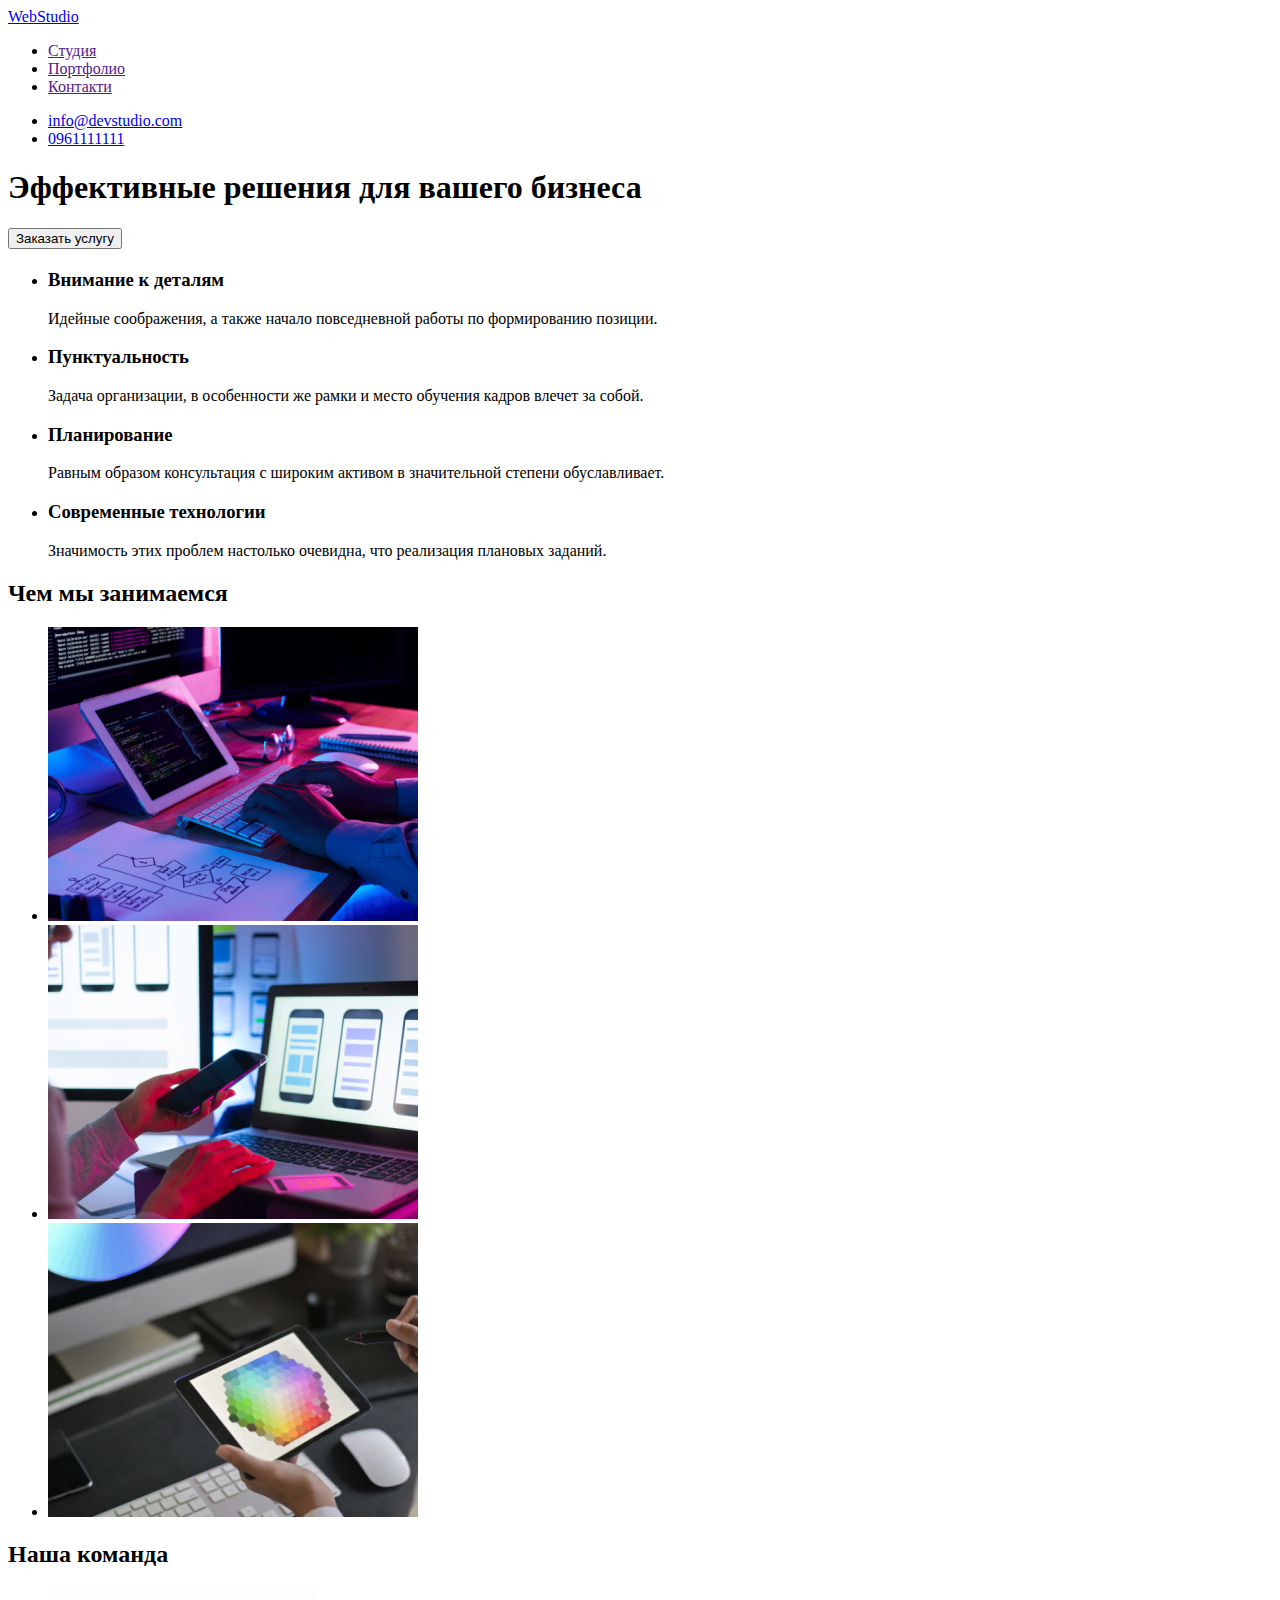
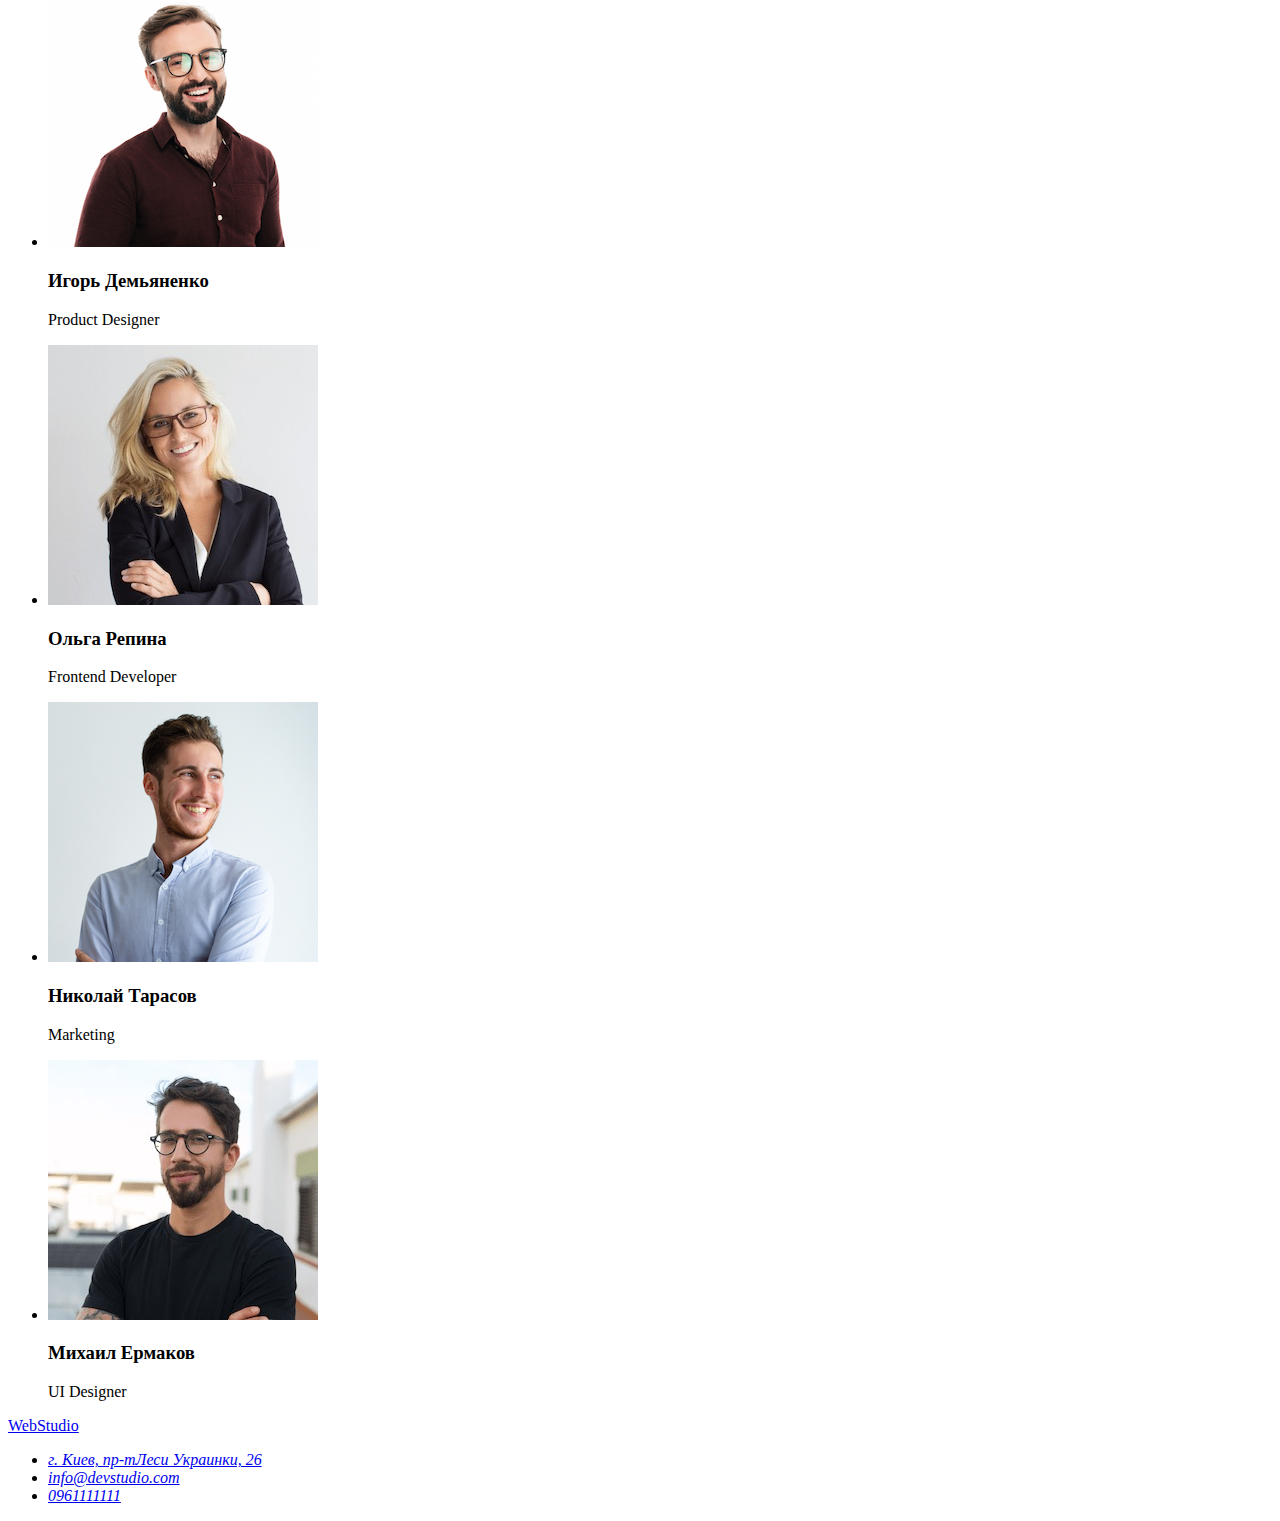
==== index.html @ 4bdc47aa "1 commit" ====
<!DOCTYPE html>
<html lang="en">

<head>
    <meta charset="UTF-8">
    <meta http-equiv="X-UA-Compatible" content="IE=edge">
    <meta name="viewport" content="width=device-width, initial-scale=1.0">
    <title>Document</title>

</head>

<body>
    <header>


        <nav>
            <a href="/index.html"> WebStudio </a>
            <ul>

                <li>
                    <a href="">Студия </a>
                </li>
                <li>
                    <a href="">Портфолио</a></li>
                <li>
                    <a href=""> Контакти</a>
                </li>
            </ul>
        </nav>

        <ul>
            <li>
                <a href="mailto:info@devstudio.com">info@devstudio.com</a>
            </li>
            <li>
                <a href="tel:0961111111">0961111111</a>
            </li>
        </ul>


    </header>

    <main>
        <section>
            <h1>Эффективные решения для вашего бизнеса</h1>
            <button type="Заказать услугу">Заказать услугу</button>
        </section>

        <section>
            <h2></h2>
            <ul>
                <li>

                    <h3> Внимание к деталям </h3>
                    <p>Идейные соображения, а также начало повседневной работы по формированию позиции.</p>
                </li>
                <li>
                    <h3>Пунктуальность</h3>
                    <p>Задача организации, в особенности же рамки и место обучения кадров влечет за собой.</p>
                </li>
                <li>
                    <h3>Планирование</h3>
                    <p>Равным образом консультация с широким активом в значительной степени обуславливает.</p>
                </li>
                <li>
                    <h3>Современные технологии</h3>
                    <p>Значимость этих проблем настолько очевидна, что реализация плановых заданий.</p>
                </li>
            </ul>

        </section>
        <section>
            <h2>Чем мы занимаемся</h2>
            <ul>
                <li>
                    <img src="images/goit-img.jpg" alt="фото" width="370" /> </li>
                <li>
                    <img src="images/img-2.jpg" alt="фото2" width="370" /> </li>
                <li>
                    <img src="images/img-3.jpg" alt="фото3" width="370" /> </li>
            </ul>
        </section>
        <section>
            <h2>Наша команда</h2>
            <ul>
                <li>
                    <img src="images/demianenko-img.jpg" alt="Демьяненко" width="270" /><br>
                    <h3>Игорь Демьяненко</h3>
                    <p>Product Designer</p>
                </li>
                <li>
                    <img src="images/repina-img-2.jpg" alt="Репина" width="270" /> <br>
                    <h3>Ольга Репина</h3>
                    <p>Frontend Developer</p>
                </li>
                <li>
                    <img src="images/taraskov-img-3.jpg" alt="Тарасков" width="270" /> <br>
                    <h3>Николай Тарасов</h3>
                    <p>Marketing</p>
                </li>
                <li>
                    <img src="images/ermakov-img-4.jpg" alt="Ермаков" width="270" /> <br>
                    <h3>Михаил Ермаков</h3>
                    <p>UI Designer</p>

                </li>
            </ul>
        </section>
    </main>

    <footer>
        <a href="/index.html"> WebStudio </a>
        <address> 
            <ul>
        <li><a href="https://bit.ly/3pXMvUd" target="_blank" rel="noreferrer noopener"> г. Киев, пр-тЛеси Украинки, 26</a></li>
       <li> <a href="mailto:info@devstudio.com">info@devstudio.com</a></li>
       <li> <a href="tel:0961111111">0961111111</a></li>
            </ul> </address>

    </footer>
</body>

</html>
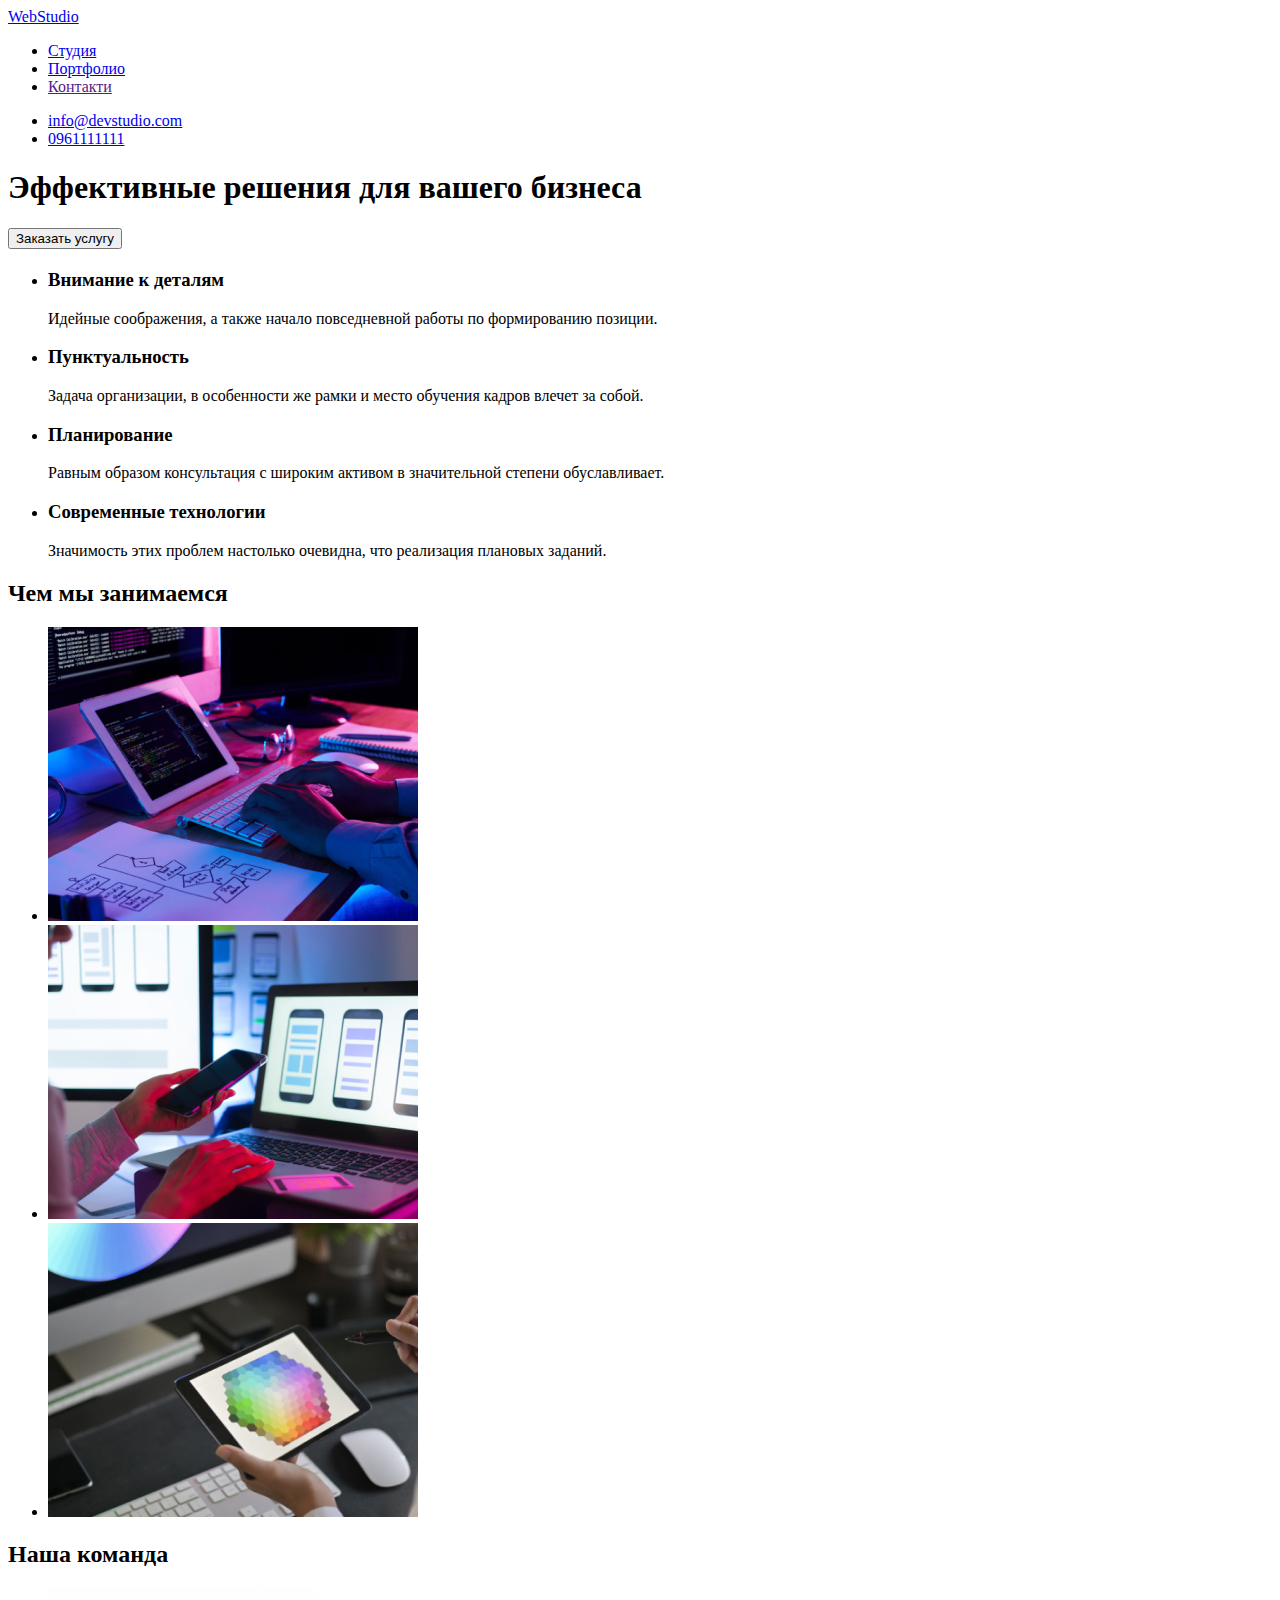
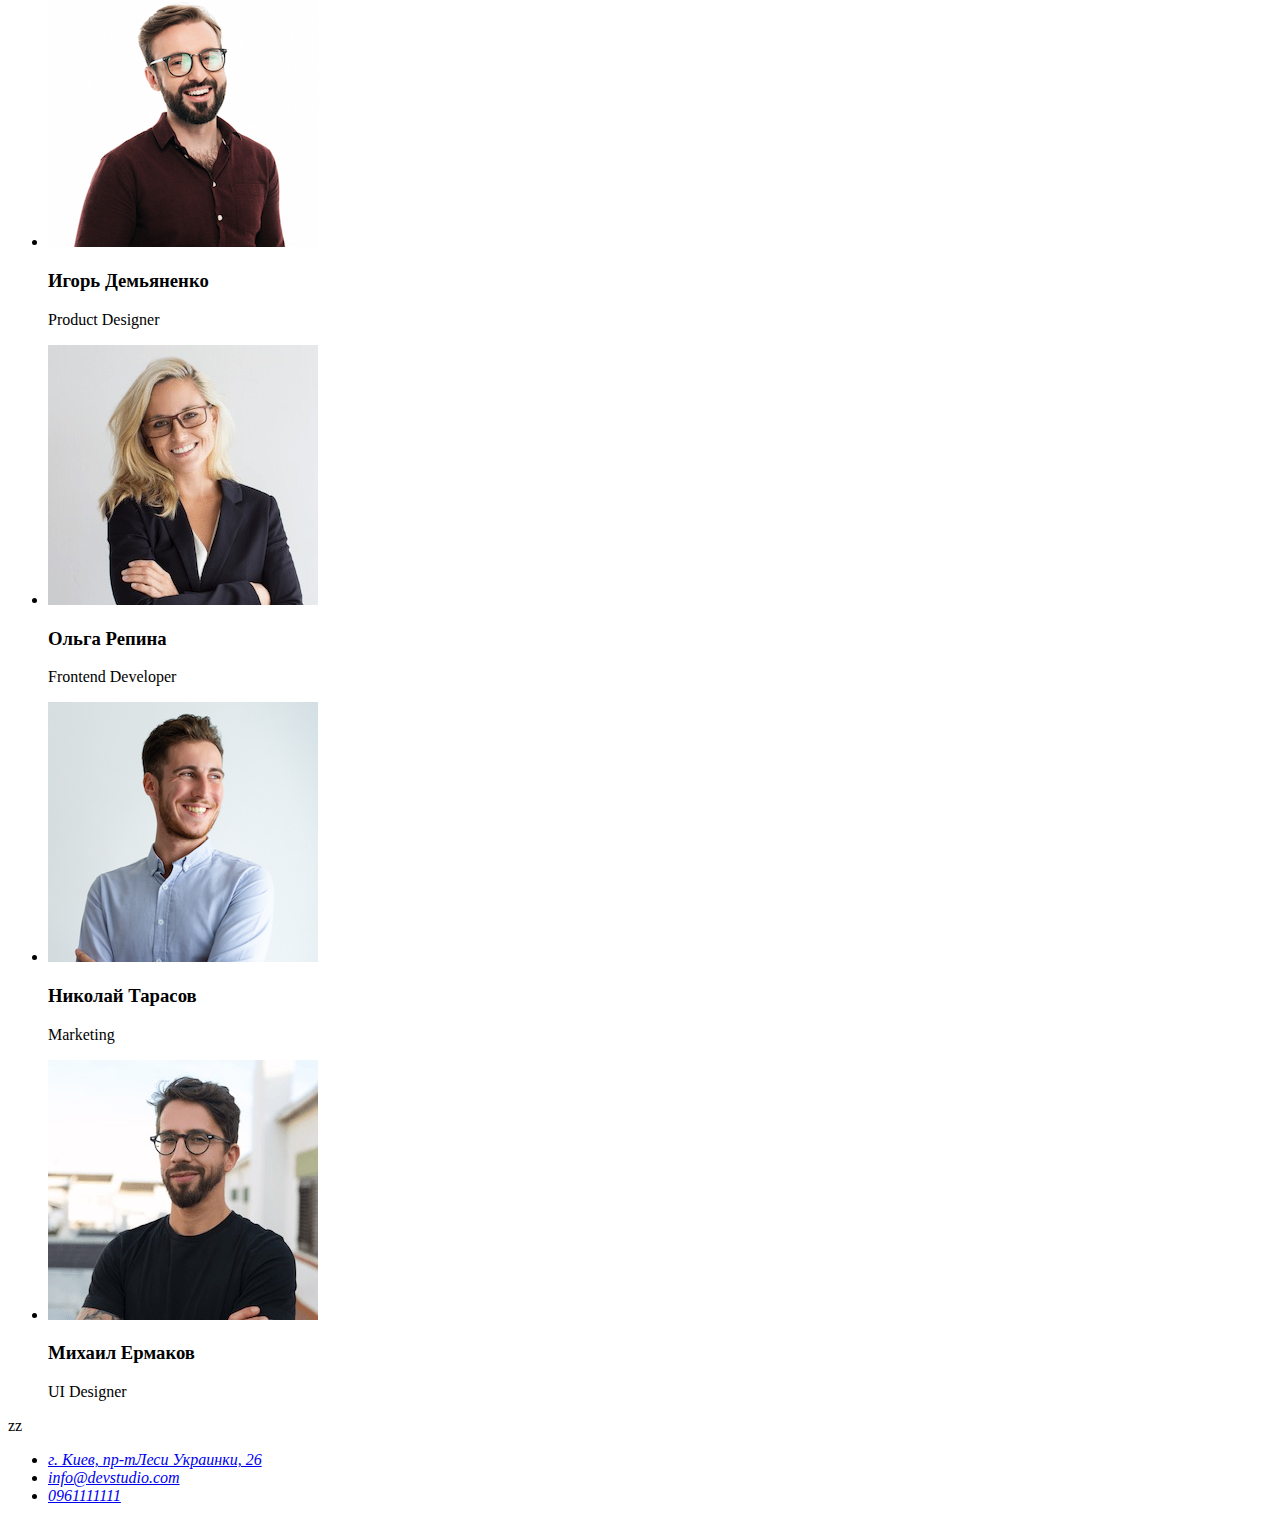
==== commit 69255b91: "start work" ====
--- a/index.html
+++ b/index.html
@@ -14,23 +14,23 @@
 
 
         <nav>
-            <a href="/index.html"> WebStudio </a>
-            <ul>
+            <a href="index.html" class="logo"> WebStudio</a>
+            <ul class="site-nav">
 
                 <li>
-                    <a href="">Студия </a>
+                    <a href="./index.html" class="link studia ">Студия </a>
                 </li>
                 <li>
-                    <a href="">Портфолио</a></li>
+                    <a href="./portfolio.html" class="link ">Портфолио</a></li>
                 <li>
-                    <a href=""> Контакти</a>
+                    <a href="" class="link "> Контакти</a>
                 </li>
             </ul>
         </nav>
 
         <ul>
             <li>
-                <a href="mailto:info@devstudio.com">info@devstudio.com</a>
+                <a href="mailto:info@devstudio.com" class="contacts">info@devstudio.com</a>
             </li>
             <li>
                 <a href="tel:0961111111">0961111111</a>
@@ -107,10 +107,10 @@
             </ul>
         </section>
     </main>
-
+    zz
     <footer>
-        <a href="/index.html"> WebStudio </a>
-        <address> 
+        <a href="/index.html" class="WebStudio" </a>
+            <address> 
             <ul>
         <li><a href="https://bit.ly/3pXMvUd" target="_blank" rel="noreferrer noopener"> г. Киев, пр-тЛеси Украинки, 26</a></li>
        <li> <a href="mailto:info@devstudio.com">info@devstudio.com</a></li>
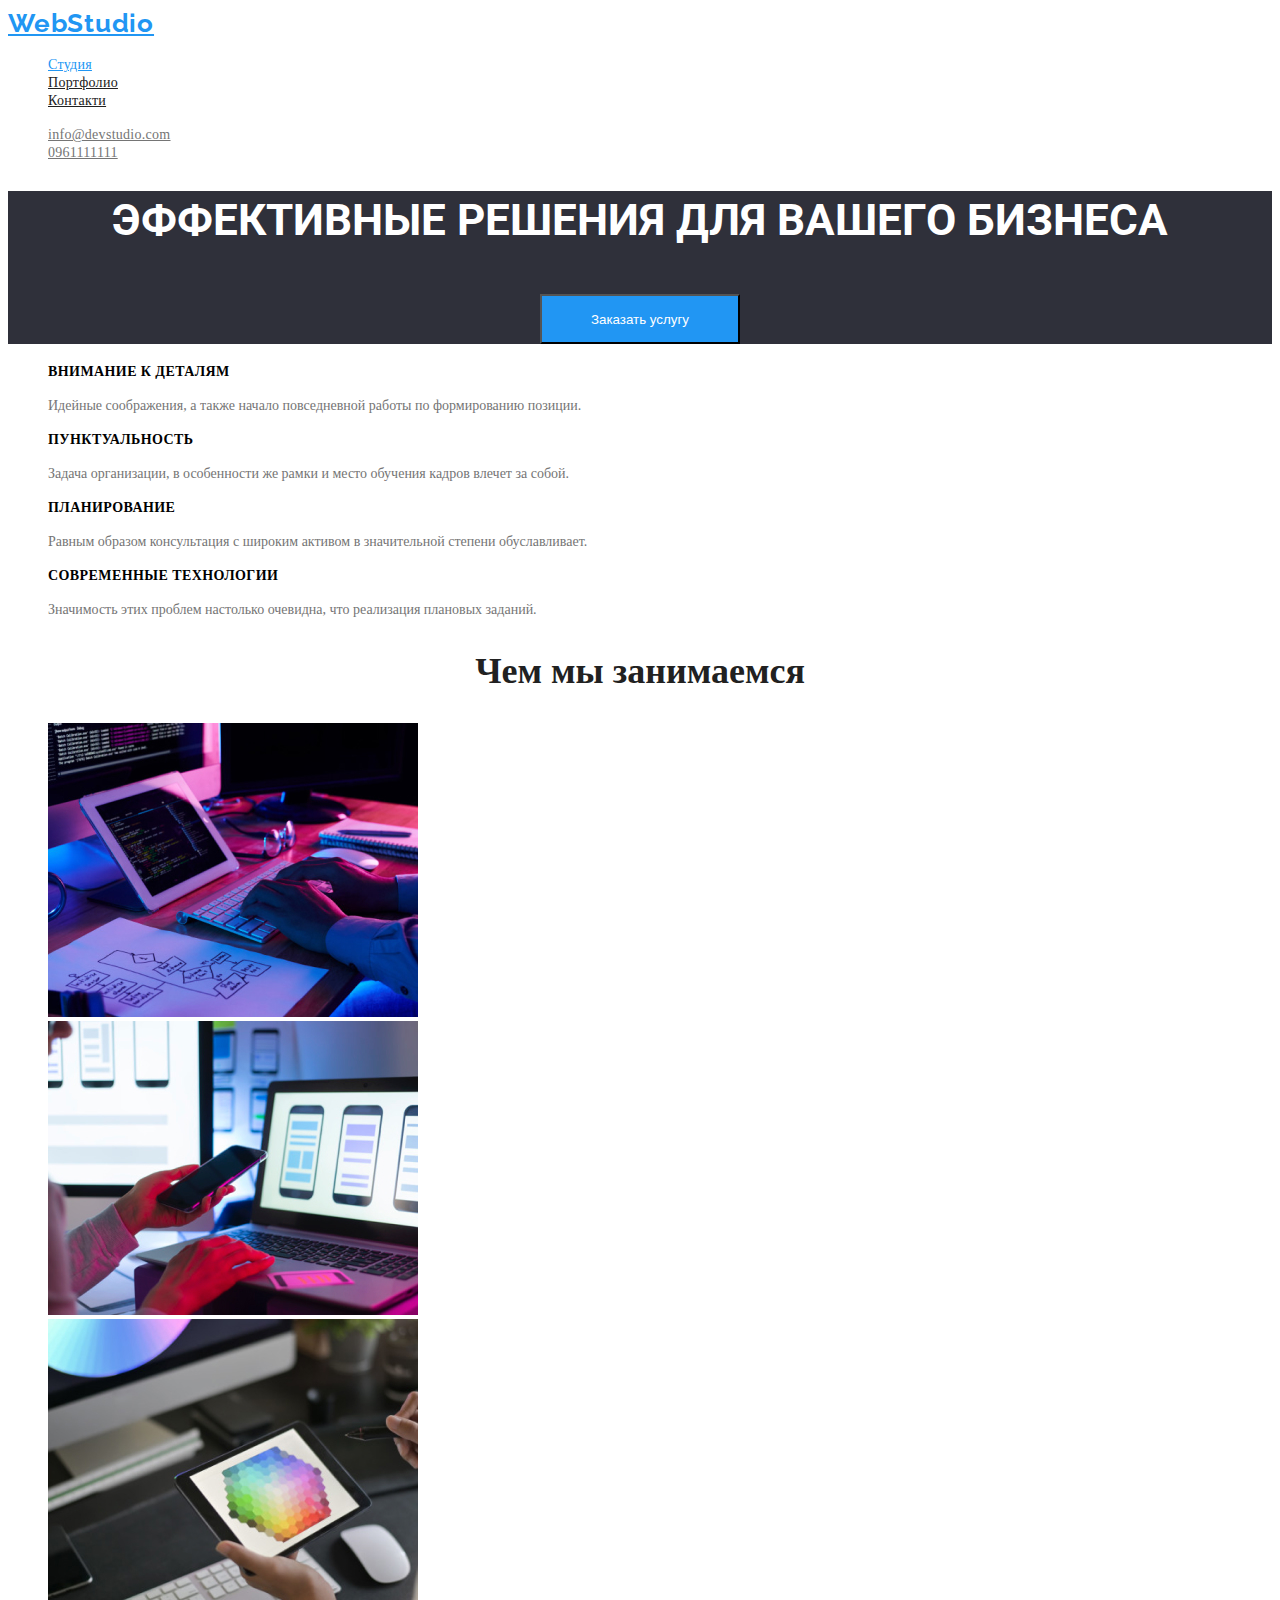
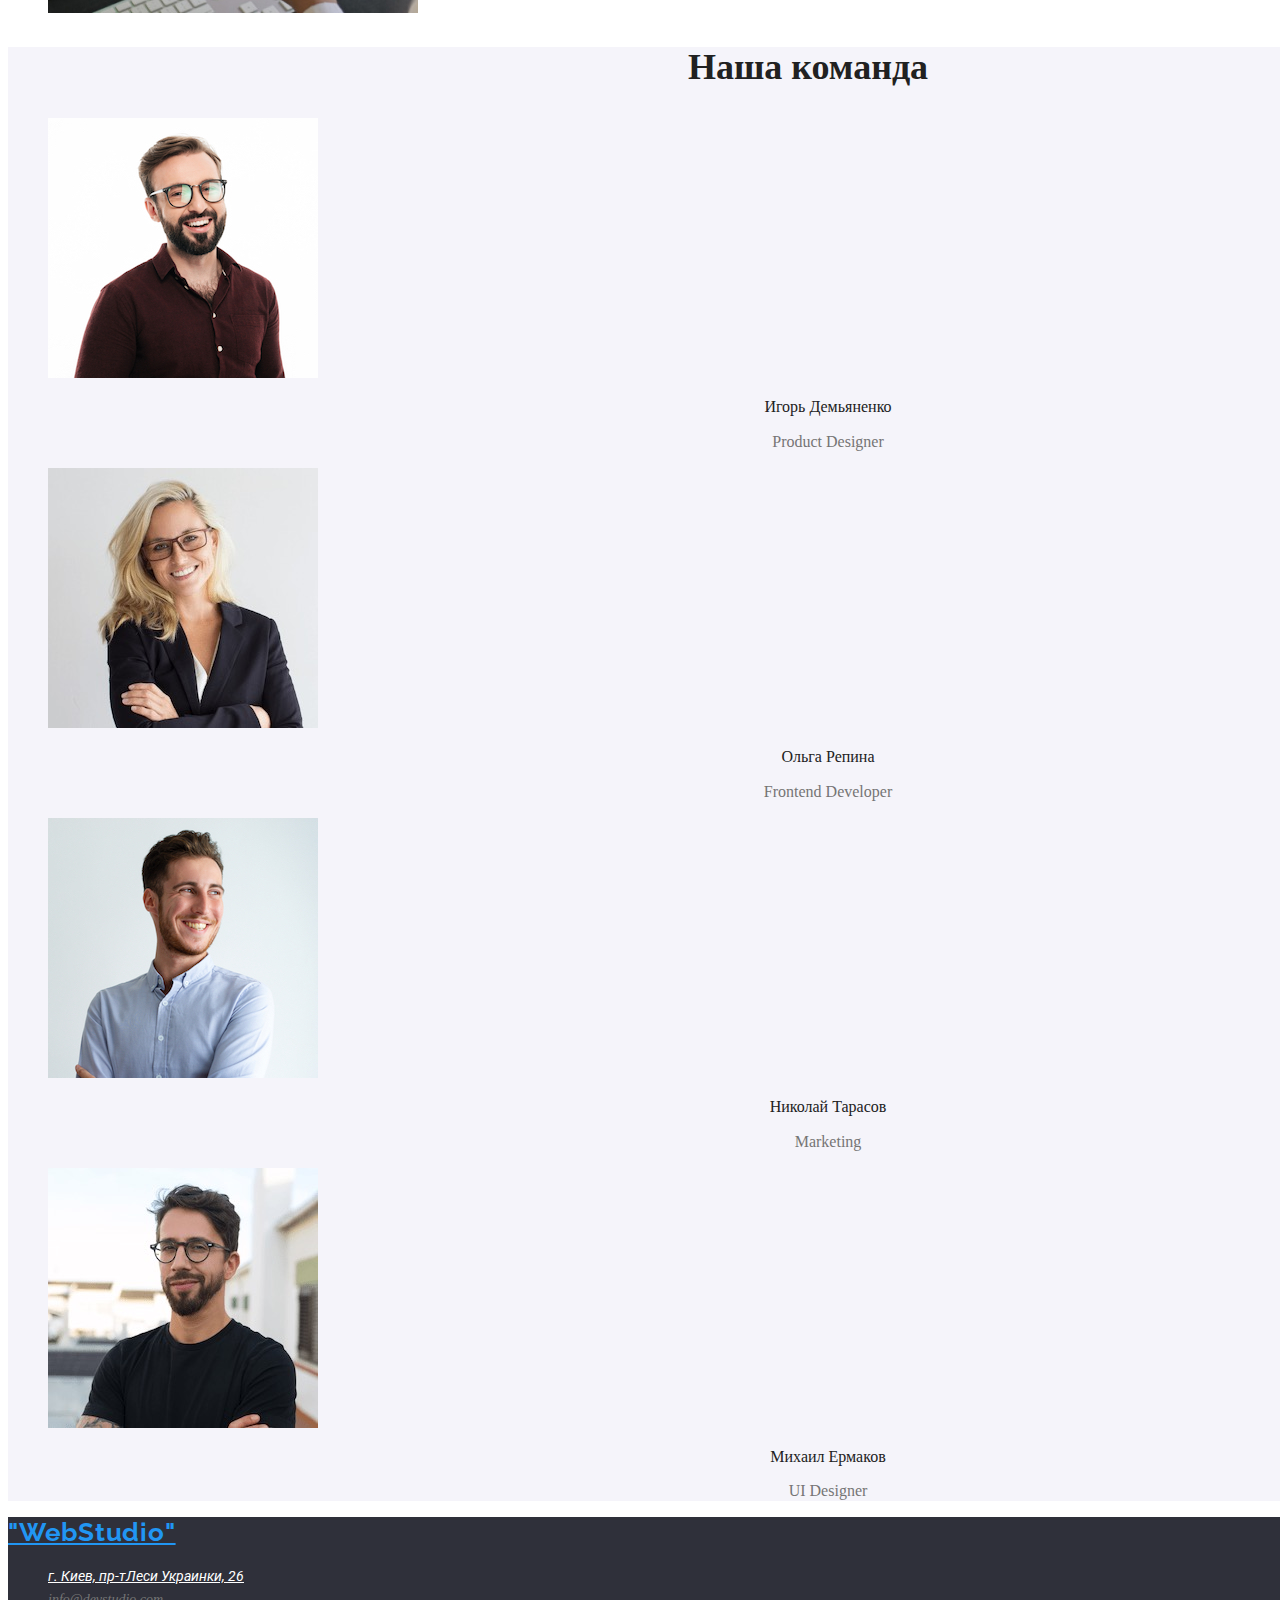
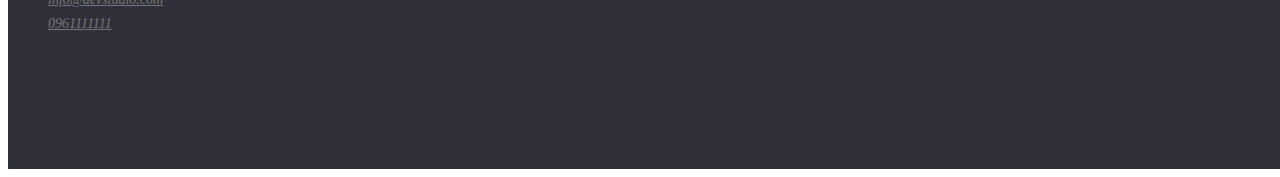
==== commit a80b5b55: "commit style" ====
--- a/index.html
+++ b/index.html
@@ -6,34 +6,44 @@
     <meta http-equiv="X-UA-Compatible" content="IE=edge">
     <meta name="viewport" content="width=device-width, initial-scale=1.0">
     <title>Document</title>
-
+    <link rel="preconnect" href="https://fonts.googleapis.com">
+    <link rel="preconnect" href="https://fonts.gstatic.com" crossorigin>
+    <link href="https://fonts.googleapis.com/css2?family=Raleway:wght@700&family=Roboto:wght@400;500;700&display=swap" rel="stylesheet">
+    <link rel="stylesheet" href="./css/styles.css">
 </head>
 
 <body>
-    <header>
+    <header class="header">
+
+        <a href="index.html" class="logo"> WebStudio</a>
+        <nav class="header-nav">
 
 
-        <nav>
-            <a href="index.html" class="logo"> WebStudio</a>
-            <ul class="site-nav">
+            <ul class="header-list list">
 
-                <li>
-                    <a href="./index.html" class="link studia ">Студия </a>
+                <li class="header-item">
+
+                    <a href="./index.html" style="color:#2196f3 ;" class="header-link">Студия </a>
+
                 </li>
-                <li>
-                    <a href="./portfolio.html" class="link ">Портфолио</a></li>
-                <li>
-                    <a href="" class="link "> Контакти</a>
+
+                <li class="header-item">
+
+
+                    <a href="./portfolio.html" class="header-link">Портфолио</a></li>
+                <li class="header-item">
+
+                    <a href="" class="header-link"> Контакти</a>
                 </li>
             </ul>
         </nav>
 
-        <ul>
+        <ul class="site-contact list">
             <li>
-                <a href="mailto:info@devstudio.com" class="contacts">info@devstudio.com</a>
+                <a href="mailto:info@devstudio.com" class="contact-item">info@devstudio.com</a>
             </li>
             <li>
-                <a href="tel:0961111111">0961111111</a>
+                <a href="tel:0961111111" class="contact-item">0961111111</a>
             </li>
         </ul>
 
@@ -41,37 +51,38 @@
     </header>
 
     <main>
-        <section>
-            <h1>Эффективные решения для вашего бизнеса</h1>
-            <button type="Заказать услугу">Заказать услугу</button>
+        <section class="first">
+            <h1 class="first title">Эффективные решения для вашего бизнеса</h1>
+            <button class="first-btn" type="Заказать услугу"> Заказать услугу</button>
         </section>
 
-        <section>
+        <section class="second ">
             <h2></h2>
-            <ul>
-                <li>
+            <ul class="second-content list">
+                <li class="second-list">
 
-                    <h3> Внимание к деталям </h3>
-                    <p>Идейные соображения, а также начало повседневной работы по формированию позиции.</p>
+                    <h3 class="second-title"> Внимание к деталям </h3>
+                    <p class="second-text">Идейные соображения, а также начало повседневной работы по формированию позиции.</p>
                 </li>
-                <li>
-                    <h3>Пунктуальность</h3>
-                    <p>Задача организации, в особенности же рамки и место обучения кадров влечет за собой.</p>
+                <li class="second-list">
+                    <h3 class="second-title">Пунктуальность</h3>
+                    <p class="second-text">Задача организации, в особенности же рамки и место обучения кадров влечет за собой.</p>
                 </li>
-                <li>
-                    <h3>Планирование</h3>
-                    <p>Равным образом консультация с широким активом в значительной степени обуславливает.</p>
+                <li class="second-list">
+                    <h3 class="second-title">Планирование</h3>
+                    <p class="second-text">Равным образом консультация с широким активом в значительной степени обуславливает.</p>
                 </li>
-                <li>
-                    <h3>Современные технологии</h3>
-                    <p>Значимость этих проблем настолько очевидна, что реализация плановых заданий.</p>
+                <li class="second-list">
+                    <h3 class="second-title">Современные технологии</h3>
+                    <p class="second-text">Значимость этих проблем настолько очевидна, что реализация плановых заданий.</p>
                 </li>
             </ul>
 
         </section>
-        <section>
-            <h2>Чем мы занимаемся</h2>
-            <ul>
+        <section class="third">
+
+            <h2 class="third-title">Чем мы занимаемся</h2>
+            <ul class="third-img list">
                 <li>
                     <img src="images/goit-img.jpg" alt="фото" width="370" /> </li>
                 <li>
@@ -80,44 +91,48 @@
                     <img src="images/img-3.jpg" alt="фото3" width="370" /> </li>
             </ul>
         </section>
-        <section>
-            <h2>Наша команда</h2>
-            <ul>
+        <section class="team ">
+            <h2 class="team-title ">Наша команда</h2>
+            <ul class="team-list list">
                 <li>
                     <img src="images/demianenko-img.jpg" alt="Демьяненко" width="270" /><br>
-                    <h3>Игорь Демьяненко</h3>
-                    <p>Product Designer</p>
+                    <h3 class="team-pre-title">Игорь Демьяненко</h3>
+                    <p class="team-text">Product Designer</p>
                 </li>
                 <li>
                     <img src="images/repina-img-2.jpg" alt="Репина" width="270" /> <br>
-                    <h3>Ольга Репина</h3>
-                    <p>Frontend Developer</p>
+                    <h3 class="team-pre-title">Ольга Репина</h3>
+                    <p class="team-text">Frontend Developer</p>
                 </li>
                 <li>
                     <img src="images/taraskov-img-3.jpg" alt="Тарасков" width="270" /> <br>
-                    <h3>Николай Тарасов</h3>
-                    <p>Marketing</p>
+                    <h3 class="team-pre-title">Николай Тарасов</h3>
+                    <p class="team-text">Marketing</p>
                 </li>
                 <li>
                     <img src="images/ermakov-img-4.jpg" alt="Ермаков" width="270" /> <br>
-                    <h3>Михаил Ермаков</h3>
-                    <p>UI Designer</p>
+                    <h3 class="team-pre-title">Михаил Ермаков</h3>
+                    <p class="team-text">UI Designer</p>
 
                 </li>
             </ul>
         </section>
     </main>
-    zz
-    <footer>
-        <a href="/index.html" class="WebStudio" </a>
-            <address> 
-            <ul>
-        <li><a href="https://bit.ly/3pXMvUd" target="_blank" rel="noreferrer noopener"> г. Киев, пр-тЛеси Украинки, 26</a></li>
-       <li> <a href="mailto:info@devstudio.com">info@devstudio.com</a></li>
-       <li> <a href="tel:0961111111">0961111111</a></li>
+
+    <footer class="footer">
+        <a href="/index.html" class="logo">"WebStudio" </a>
+        <address> 
+            <ul class="footer-list list">
+        <li class="footer-item">
+            <a href  class="footer-addres" ="https://bit.ly/3pXMvUd" target="_blank" rel="noreferrer noopener">  г. Киев, пр-тЛеси Украинки, 26</a></li>
+       <li class="footer-item">
+            <a href="mailto:info@devstudio.com" class="footer-contact">info@devstudio.com</a></li>
+       <li class="footer-item"> 
+           <a href="tel:0961111111"class="footer-contact">0961111111</a></li>
             </ul> </address>
 
     </footer>
 </body>
 
+
 </html>--- a/css/styles.css
+++ b/css/styles.css
@@ -0,0 +1,185 @@
+:root {
+    --primary-text-color: #757575;
+    --title-text-color: #212121;
+    --accent-color: #2196F3;
+    --primary-bg-color: #ffffff;
+}
+
+.list {
+    list-style: none;
+}
+
+.header {
+    background-color: #ffffff;
+}
+
+.body {
+    background-color: #ffffff;
+    color: var(--primary-text-color);
+    font-family: 'Roboto', sans-serif;
+    font-weight: 400;
+    font-style: normal;
+    letter-spacing: 0.03em;
+}
+
+.button {
+    background-color: #f5f4fa;
+    color: #212121;
+    font-family: inherit;
+    font-style: normal;
+    font-weight: 500;
+    font-size: 16px;
+    line-height: 1.62;
+    text-align: center;
+    letter-spacing: 0.03em;
+    cursor: pointer;
+}
+
+.button:hover,
+.button:focus {
+    background-color: #2196F3;
+    color: #ffffff;
+}
+
+.logo {
+    color: #2196F3;
+    font-family: 'Raleway';
+    font-style: normal;
+    font-weight: 700;
+    font-size: 26px;
+    line-height: 1.2;
+    text-align: left;
+    letter-spacing: 00.03em;
+}
+
+.link {
+    color: #2196F3;
+}
+
+.first {
+    background-color: #2f303a;
+    color: #ffffff;
+    font-family: 'Roboto';
+    font-style: normal;
+    font-weight: 900px;
+    font-size: 44px;
+    line-height: 1.36;
+    text-align: center;
+    text-transform: uppercase;
+}
+
+.header-link,
+.contact-item {
+    color: #212121;
+    font-weight: 500;
+    font-size: 14px;
+    line-height: 1.14;
+    letter-spacing: 0.02em;
+}
+
+.contact-item {
+    color: #757575;
+}
+
+.first-btn {
+    background-color: #2196F3;
+    color: #ffffff;
+    width: 200px;
+    height: 50px;
+    left: 700px;
+    top: 430px;
+}
+
+.second-title {
+    font-weight: 700;
+    font-size: 14px;
+    line-height: 1.14;
+    letter-spacing: 00.03em;
+    text-transform: uppercase;
+}
+
+.second-text {
+    color: #757575;
+    font-weight: 400;
+    font-size: 14px;
+    line-height: 1.7;
+}
+
+.third-title,
+.team-title {
+    color: #212121;
+    font-weight: 700;
+    font-size: 36px;
+    line-height: 1.16;
+    text-align: center;
+}
+
+.team {
+    background-color: #f5f4fa;
+    width: 1600px;
+}
+
+.team-pre-title {
+    color: #212121;
+    font-weight: 500;
+    font-size: 16px;
+    line-height: 1.18;
+    text-align: center;
+}
+
+.team-text {
+    color: #757575;
+    font-weight: 400;
+    font-size: 16px;
+    line-height: 1.18;
+    text-align: center;
+}
+
+.footer {
+    background-color: #2f303a;
+    width: 1600px;
+    height: 252px;
+    top: 2097px;
+}
+
+.footer-addres {
+    color: #ffffff;
+    font-family: roboto;
+    font-weight: 400;
+    font-size: 14px;
+    line-height: 1.7;
+}
+
+.footer-contact {
+    color: #757575;
+    font-weight: 400;
+    font-size: 14px;
+    line-height: 1.7;
+}
+
+.portfolio-title {
+    font-weight: 700;
+    font-size: 18px;
+    line-height: 2;
+    color: #212121;
+    letter-spacing: 0.06;
+}
+
+.portfolio-text {
+    font-weight: 400;
+    font-size: 16px;
+    line-height: 1.87;
+    color: #757575;
+}
+
+.header-link:hover,
+.contact-item:hover {
+    background-color: #ffffff;
+    color: #2196F3;
+}
+
+.footer-addres:hover,
+.footer-contact:hover {
+    background-color: #2f303a;
+    color: #2196F3;
+}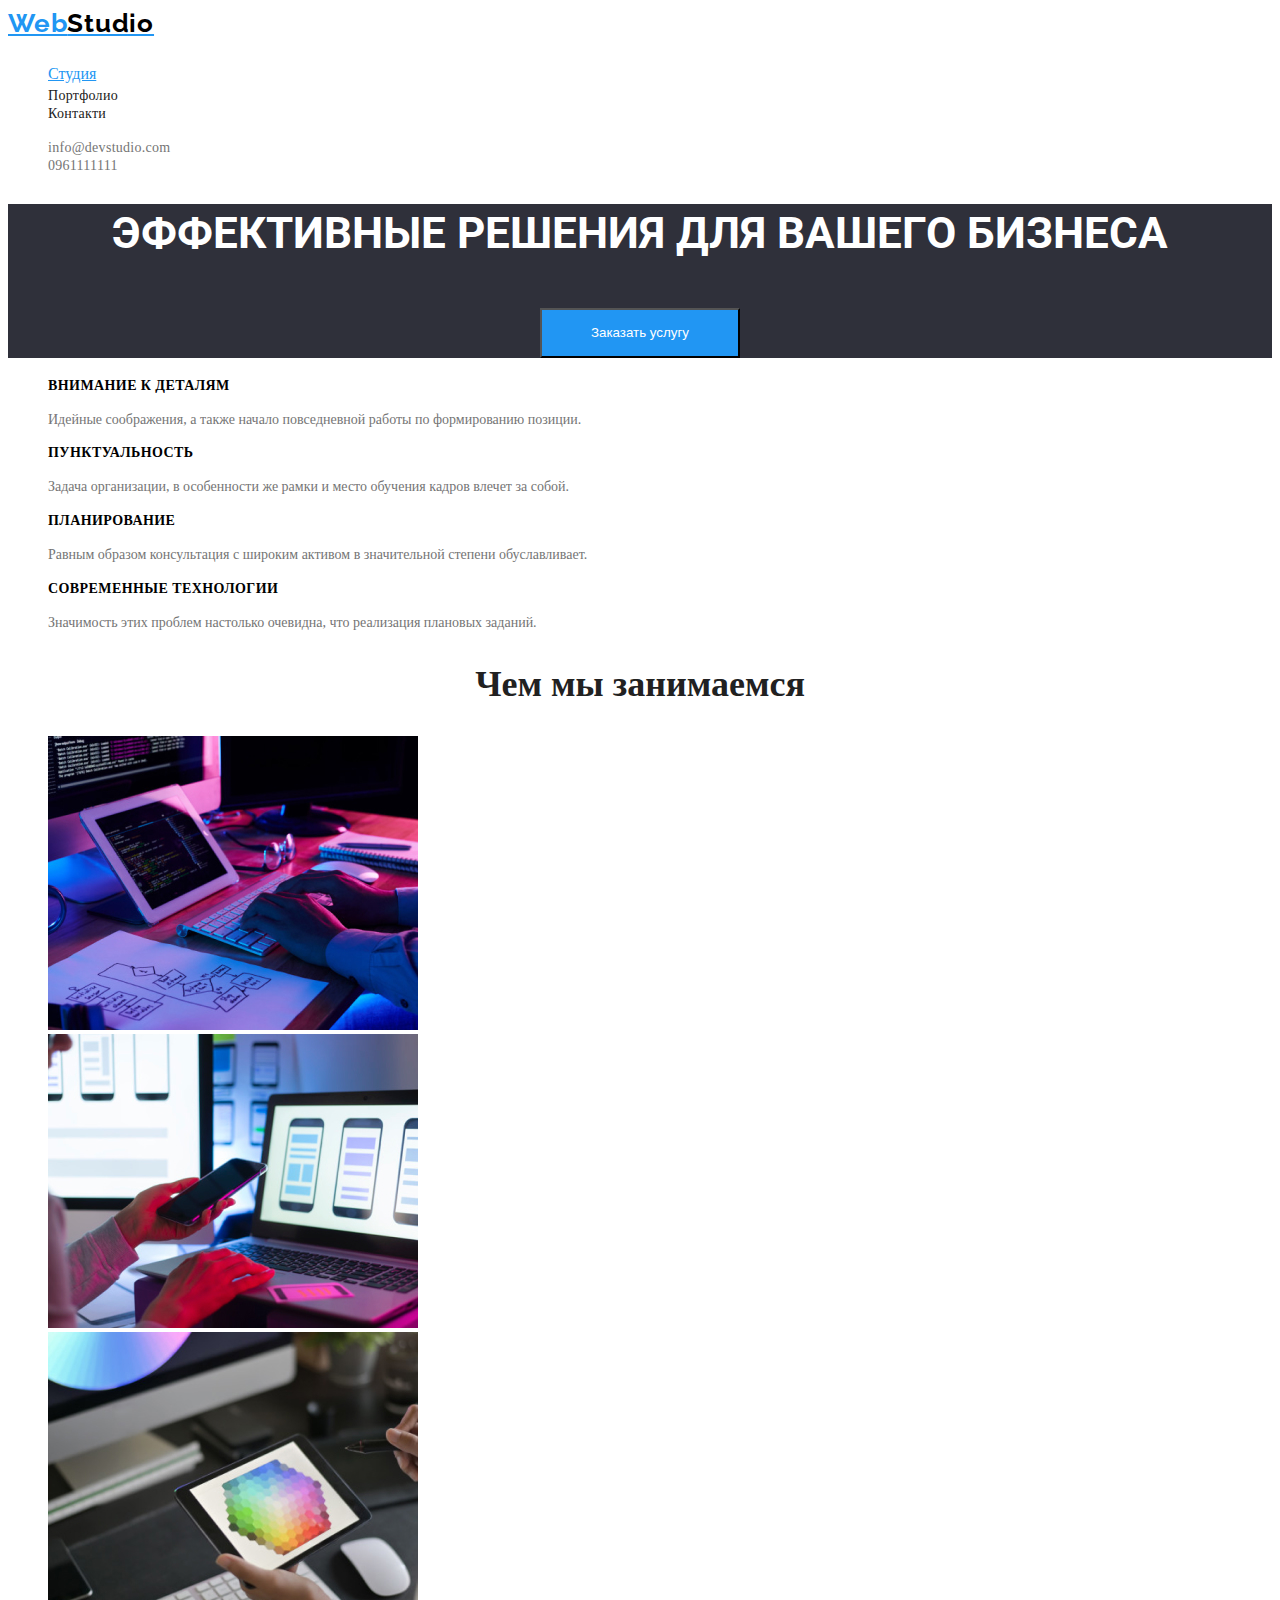
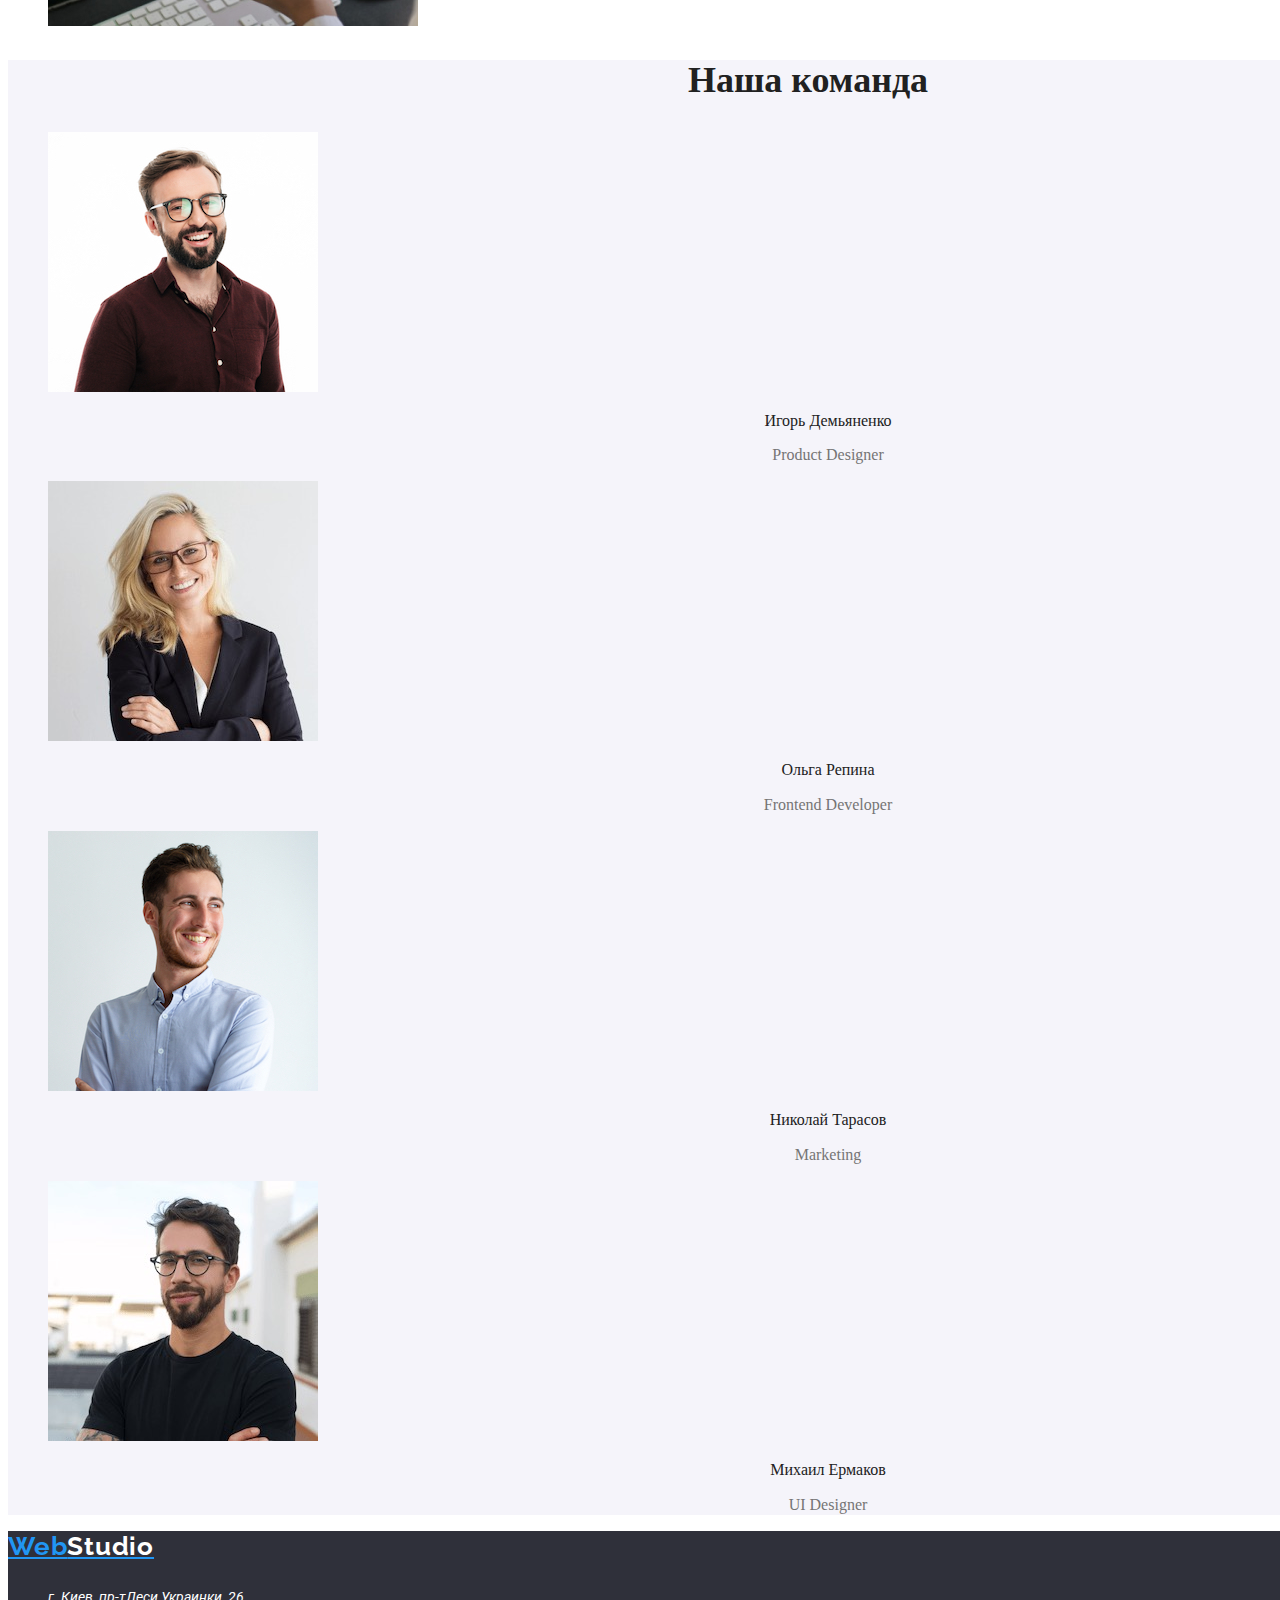
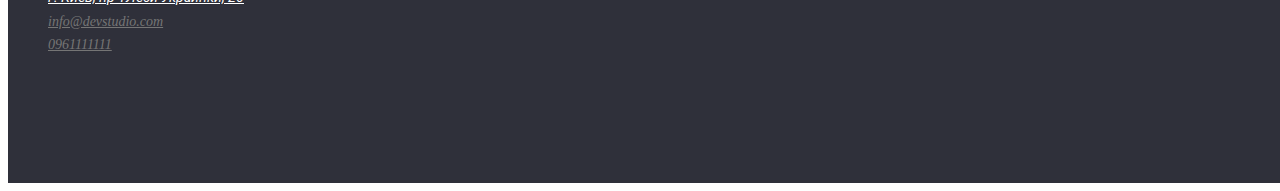
==== commit d4d2579b: "homework#2" ====
--- a/index.html
+++ b/index.html
@@ -10,12 +10,13 @@
     <link rel="preconnect" href="https://fonts.gstatic.com" crossorigin>
     <link href="https://fonts.googleapis.com/css2?family=Raleway:wght@700&family=Roboto:wght@400;500;700&display=swap" rel="stylesheet">
     <link rel="stylesheet" href="./css/styles.css">
+
 </head>
 
 <body>
     <header class="header">
 
-        <a href="index.html" class="logo"> WebStudio</a>
+        <a href="index.html" class="logo"> Web<span class="logo-accent">Studio</span>
         <nav class="header-nav">
 
 
@@ -23,19 +24,19 @@
 
                 <li class="header-item">
 
-                    <a href="./index.html" style="color:#2196f3 ;" class="header-link">Студия </a>
+                    <a href class="current"="./index.html" class="header-link">Студия </a>
 
-                </li>
+        </li>
 
-                <li class="header-item">
+        <li class="header-item">
 
 
-                    <a href="./portfolio.html" class="header-link">Портфолио</a></li>
-                <li class="header-item">
+            <a href="./portfolio.html" class="header-link">Портфолио</a></li>
+        <li class="header-item">
 
-                    <a href="" class="header-link"> Контакти</a>
-                </li>
-            </ul>
+            <a href="" class="header-link"> Контакти</a>
+        </li>
+        </ul>
         </nav>
 
         <ul class="site-contact list">
@@ -120,16 +121,17 @@
     </main>
 
     <footer class="footer">
-        <a href="/index.html" class="logo">"WebStudio" </a>
+        <a href="index.html" class="logo"> Web<span class="logo-accent-footer">Studio</span>
         <address> 
             <ul class="footer-list list">
         <li class="footer-item">
             <a href  class="footer-addres" ="https://bit.ly/3pXMvUd" target="_blank" rel="noreferrer noopener">  г. Киев, пр-тЛеси Украинки, 26</a></li>
-       <li class="footer-item">
+        <li class="footer-item">
             <a href="mailto:info@devstudio.com" class="footer-contact">info@devstudio.com</a></li>
-       <li class="footer-item"> 
-           <a href="tel:0961111111"class="footer-contact">0961111111</a></li>
-            </ul> </address>
+        <li class="footer-item">
+            <a href="tel:0961111111" class="footer-contact">0961111111</a></li>
+        </ul>
+        </address>
 
     </footer>
 </body>
--- a/css/styles.css
+++ b/css/styles.css
@@ -11,6 +11,7 @@
 
 .header {
     background-color: #ffffff;
+    text-transform: none;
 }
 
 .body {
@@ -75,6 +76,7 @@
     font-size: 14px;
     line-height: 1.14;
     letter-spacing: 0.02em;
+    text-decoration: none;
 }
 
 .contact-item {
@@ -88,6 +90,7 @@
     height: 50px;
     left: 700px;
     top: 430px;
+    cursor: pointer;
 }
 
 .second-title {
@@ -129,7 +132,6 @@
 
 .team-text {
     color: #757575;
-    font-weight: 400;
     font-size: 16px;
     line-height: 1.18;
     text-align: center;
@@ -182,4 +184,16 @@
 .footer-contact:hover {
     background-color: #2f303a;
     color: #2196F3;
+}
+
+.current {
+    color: #2196F3;
+}
+
+.logo-accent {
+    color: black;
+}
+
+.logo-accent-footer {
+    color: #ffffff;
 }